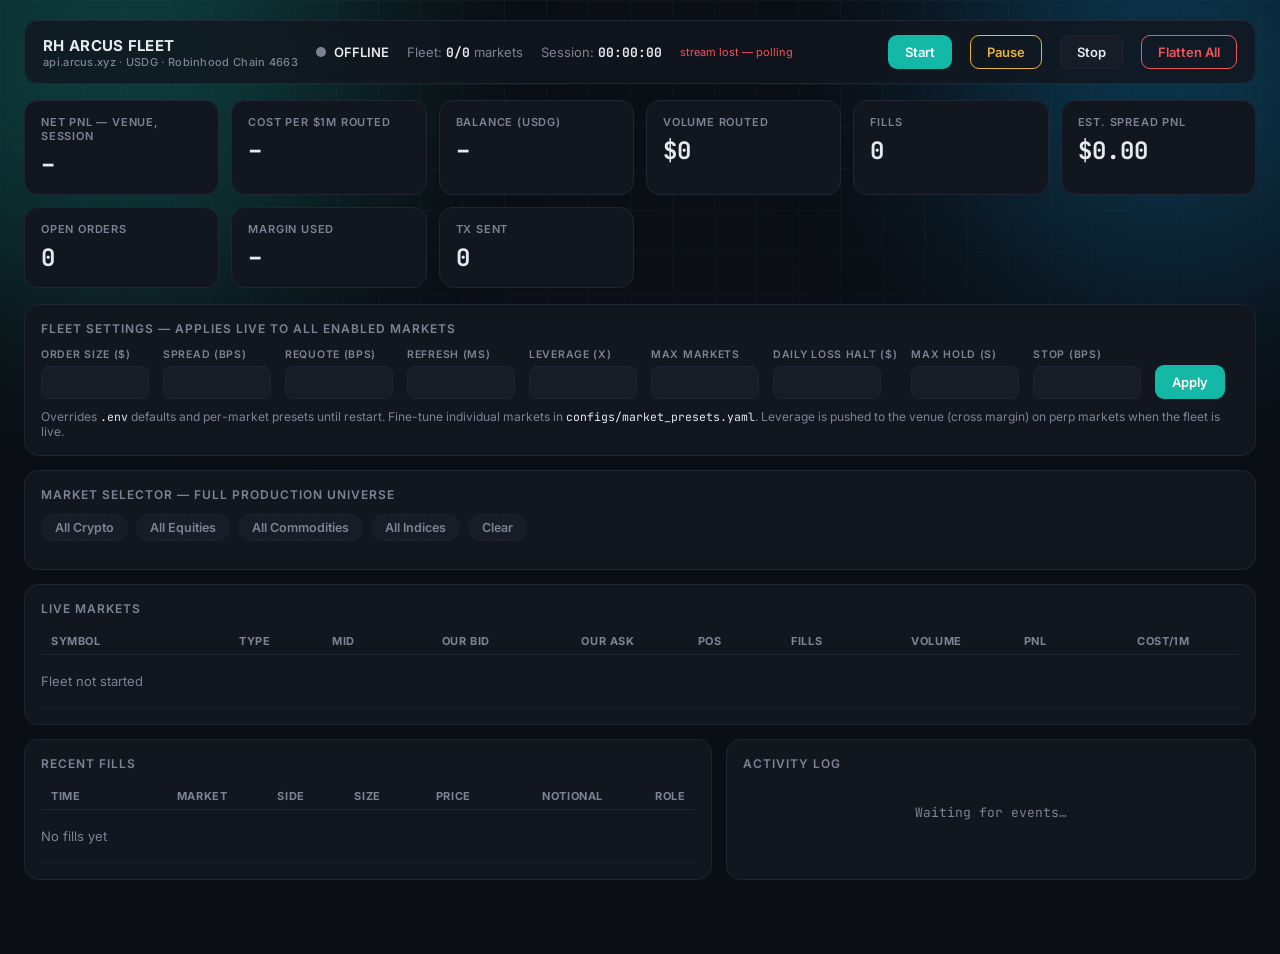
==== rh-arcus-fleet/web/index.html @ 4a1d4b0f "Add RH Arcus production perp market-making fleet. Reuse the Lighter fleet architecture on Arcus (Rob" ====
<!DOCTYPE html>
<html lang="en">
<head>
<meta charset="utf-8" />
<meta name="viewport" content="width=device-width, initial-scale=1" />
<title>RH Arcus Fleet</title>
<link rel="preconnect" href="https://fonts.googleapis.com" />
<link href="https://fonts.googleapis.com/css2?family=Inter:wght@400;500;600;700&family=JetBrains+Mono:wght@400;500;600&display=swap" rel="stylesheet" />
<style>
:root {
  --bg: #0b0e14; --panel: #12161f; --panel2: #171c27; --accent: #14b8a6;
  --pos: #3ecf8e; --neg: #f2545b; --warn: #e8b339; --muted: #7c8494;
  --line: #1f2532; --text: #e6e9f0;
}
* { box-sizing: border-box; margin: 0; padding: 0; }
html, body { height: 100%; }
body {
  background: var(--bg); color: var(--text);
  font-family: Inter, system-ui, sans-serif; font-size: 14px;
  overflow-x: hidden;
}
.mono { font-family: "JetBrains Mono", ui-monospace, monospace; font-variant-numeric: tabular-nums; }
/* backdrop: grid overlay + gradient blobs */
.backdrop { position: fixed; inset: 0; z-index: -1; overflow: hidden; }
.backdrop::before {
  content: ""; position: absolute; inset: 0;
  background-image: linear-gradient(var(--line) 1px, transparent 1px),
    linear-gradient(90deg, var(--line) 1px, transparent 1px);
  background-size: 42px 42px; opacity: .35;
  mask-image: radial-gradient(ellipse 90% 70% at 50% 0%, black 30%, transparent 80%);
}
.blob { position: absolute; border-radius: 50%; filter: blur(110px); opacity: .28; }
.blob.a { width: 480px; height: 480px; background: #14b8a6; top: -180px; left: -120px; }
.blob.b { width: 420px; height: 420px; background: #0ea5e9; top: -140px; right: -100px; }

.wrap { max-width: 1280px; margin: 0 auto; padding: 20px 24px 60px; }

/* ── header ─────────────────────────────────────────── */
header {
  display: flex; align-items: center; gap: 18px; flex-wrap: wrap;
  background: color-mix(in srgb, var(--panel) 82%, transparent);
  border: 1px solid var(--line); border-radius: 14px; padding: 14px 18px;
  backdrop-filter: blur(8px);
}
.brand { font-weight: 700; font-size: 15px; letter-spacing: .3px; }
.brand small { color: var(--muted); font-weight: 500; display: block; font-size: 11px; }
.live { display: flex; align-items: center; gap: 8px; font-weight: 600; font-size: 13px; }
.dot { width: 10px; height: 10px; border-radius: 50%; background: var(--muted); }
.dot.on { background: var(--pos); box-shadow: 0 0 0 0 rgba(62,207,142,.6); animation: pulse 1.6s infinite; }
.dot.paused { background: var(--warn); }
@keyframes pulse {
  0% { box-shadow: 0 0 0 0 rgba(62,207,142,.55); }
  70% { box-shadow: 0 0 0 9px rgba(62,207,142,0); }
  100% { box-shadow: 0 0 0 0 rgba(62,207,142,0); }
}
.hmeta { color: var(--muted); font-size: 13px; }
.hmeta b { color: var(--text); }
.spacer { flex: 1; }
button {
  font: inherit; font-weight: 600; font-size: 13px; cursor: pointer;
  border-radius: 9px; border: 1px solid var(--line);
  background: var(--panel2); color: var(--text); padding: 8px 16px;
  transition: filter .15s, transform .05s;
}
button:hover { filter: brightness(1.25); }
button:active { transform: translateY(1px); }
button.primary { background: var(--accent); border-color: transparent; color: #fff; }
button.danger { background: transparent; border-color: var(--neg); color: var(--neg); }
button.warn { background: transparent; border-color: var(--warn); color: var(--warn); }

/* ── stat cards ─────────────────────────────────────── */
.cards { display: grid; grid-template-columns: repeat(auto-fit, minmax(170px, 1fr)); gap: 12px; margin: 16px 0; }
.card {
  background: var(--panel); border: 1px solid var(--line); border-radius: 14px;
  padding: 14px 16px;
}
.card .label { color: var(--muted); font-size: 11px; text-transform: uppercase; letter-spacing: .8px; font-weight: 600; }
.card .value { font-size: 24px; font-weight: 700; margin-top: 6px; }
.card .value.pos { color: var(--pos); } .card .value.neg { color: var(--neg); }

/* ── panels ─────────────────────────────────────────── */
.panel { background: var(--panel); border: 1px solid var(--line); border-radius: 14px; padding: 16px; margin-bottom: 14px; }
.panel h2 { font-size: 12px; text-transform: uppercase; letter-spacing: 1px; color: var(--muted); margin-bottom: 12px; font-weight: 600; }

/* ── fleet settings ─────────────────────────────────── */
.settings { display: flex; gap: 14px; flex-wrap: wrap; align-items: flex-end; }
.field { display: flex; flex-direction: column; gap: 5px; }
.field label { color: var(--muted); font-size: 10.5px; text-transform: uppercase; letter-spacing: .7px; font-weight: 600; }
.field input {
  font-family: "JetBrains Mono", ui-monospace, monospace; font-size: 13px;
  background: var(--panel2); color: var(--text);
  border: 1px solid var(--line); border-radius: 8px; padding: 7px 10px; width: 108px;
}
.field input:focus { outline: none; border-color: var(--accent); }
.settings-note { color: var(--muted); font-size: 12px; margin-top: 10px; }
.settings-note code { color: var(--text); font-family: "JetBrains Mono", monospace; font-size: 11.5px; }

/* ── pair pills ─────────────────────────────────────── */
.pillbar { display: flex; gap: 8px; flex-wrap: wrap; margin-bottom: 10px; }
.pill {
  border: 1px solid var(--line); background: var(--panel2); color: var(--muted);
  border-radius: 999px; padding: 5px 13px; font-size: 12.5px; font-weight: 600; cursor: pointer;
  transition: all .12s;
}
.pill:hover { color: var(--text); border-color: var(--muted); }
.pill.on { background: color-mix(in srgb, var(--accent) 22%, var(--panel2)); border-color: var(--accent); color: #99f6e4; }
.pill.groupbtn { border-style: dashed; }
.groups { margin-bottom: 12px; }
.pill-section { color: var(--muted); font-size: 11px; text-transform: uppercase; letter-spacing: .8px; margin: 10px 0 6px; font-weight: 600; }

/* ── tables ─────────────────────────────────────────── */
table { width: 100%; border-collapse: collapse; font-size: 13px; }
th { text-align: right; color: var(--muted); font-size: 11px; text-transform: uppercase; letter-spacing: .6px; padding: 6px 10px; border-bottom: 1px solid var(--line); }
th:first-child, td:first-child { text-align: left; }
td { text-align: right; padding: 7px 10px; border-bottom: 1px solid color-mix(in srgb, var(--line) 55%, transparent); }
tr:hover td { background: color-mix(in srgb, var(--panel2) 70%, transparent); }
.sym { font-weight: 700; }
.tag { font-size: 10.5px; padding: 2px 8px; border-radius: 999px; border: 1px solid var(--line); color: var(--muted); }
.pos-txt { color: var(--pos); } .neg-txt { color: var(--neg); } .muted { color: var(--muted); }
.side-buy { color: var(--pos); font-weight: 700; } .side-sell { color: var(--neg); font-weight: 700; }
.flatbtn { padding: 3px 10px; font-size: 11px; border-radius: 6px; }

/* ── activity log ───────────────────────────────────── */
.log { max-height: 320px; overflow-y: auto; font-size: 12.5px; line-height: 1.85; }
.log .row { display: flex; gap: 10px; white-space: nowrap; }
.log .t { color: var(--muted); }
.log .ok { color: var(--pos); } .log .warn { color: var(--warn); } .log .err { color: var(--neg); }
.log .msg { color: var(--text); overflow: hidden; text-overflow: ellipsis; }
.log::-webkit-scrollbar { width: 8px; } .log::-webkit-scrollbar-thumb { background: var(--line); border-radius: 4px; }
.empty { color: var(--muted); padding: 18px 0; text-align: center; font-size: 13px; }
.grid2 { display: grid; grid-template-columns: 1.3fr 1fr; gap: 14px; }
@media (max-width: 980px) { .grid2 { grid-template-columns: 1fr; } }
.conn-badge { font-size: 11px; color: var(--muted); }
.conn-badge.err { color: var(--neg); }
</style>
</head>
<body>
<div class="backdrop"><div class="blob a"></div><div class="blob b"></div></div>
<div class="wrap">

<header>
  <div class="brand">RH ARCUS FLEET<small>api.arcus.xyz &middot; USDG &middot; Robinhood Chain 4663</small></div>
  <div class="live"><span id="dot" class="dot"></span><span id="liveTxt">OFFLINE</span></div>
  <div class="hmeta">Fleet: <b id="fleetCount" class="mono">0/0</b> markets</div>
  <div class="hmeta">Session: <b id="sessionTime" class="mono">00:00:00</b></div>
  <div class="hmeta conn-badge" id="connBadge">connecting&hellip;</div>
  <div class="spacer"></div>
  <button class="primary" id="btnStart">Start</button>
  <button class="warn" id="btnPause">Pause</button>
  <button id="btnStop">Stop</button>
  <button class="danger" id="btnFlattenAll">Flatten All</button>
</header>

<div class="cards">
  <div class="card"><div class="label">Net PnL &mdash; Venue, Session</div><div class="value mono" id="stNet">&ndash;</div></div>
  <div class="card"><div class="label">Cost per $1M Routed</div><div class="value mono" id="stCost">&ndash;</div></div>
  <div class="card"><div class="label">Balance (USDG)</div><div class="value mono" id="stBalance">&ndash;</div></div>
  <div class="card"><div class="label">Volume Routed</div><div class="value mono" id="stVolume">$0</div></div>
  <div class="card"><div class="label">Fills</div><div class="value mono" id="stFills">0</div></div>
  <div class="card"><div class="label">Est. Spread PnL</div><div class="value mono" id="stPnl">$0.00</div></div>
  <div class="card"><div class="label">Open Orders</div><div class="value mono" id="stOrders">0</div></div>
  <div class="card"><div class="label">Margin Used</div><div class="value mono" id="stMargin">&ndash;</div></div>
  <div class="card"><div class="label">Tx Sent</div><div class="value mono" id="stTx">0</div></div>
</div>

<div class="panel">
  <h2>Fleet Settings &mdash; applies live to all enabled markets</h2>
  <div class="settings">
    <div class="field"><label>Order Size ($)</label><input id="cfgSize" type="number" min="10" step="5"></div>
    <div class="field"><label>Spread (bps)</label><input id="cfgSpread" type="number" min="0.01" step="0.01"></div>
    <div class="field"><label>Requote (bps)</label><input id="cfgRequote" type="number" min="0" step="0.01"></div>
    <div class="field"><label>Refresh (ms)</label><input id="cfgRefresh" type="number" min="1000" step="1000"></div>
    <div class="field"><label>Leverage (x)</label><input id="cfgLev" type="number" min="1" max="50" step="1"></div>
    <div class="field"><label>Max Markets</label><input id="cfgMax" type="number" min="1" max="200" step="1"></div>
    <div class="field"><label>Daily Loss Halt ($)</label><input id="cfgLoss" type="number" min="1" step="10"></div>
    <div class="field"><label>Max Hold (s)</label><input id="cfgHold" type="number" min="10" step="10"></div>
    <div class="field"><label>Stop (bps)</label><input id="cfgStop" type="number" min="1" step="1"></div>
    <button class="primary" id="btnApplyCfg">Apply</button>
  </div>
  <div class="settings-note">
    Overrides <code>.env</code> defaults and per-market presets until restart.
    Fine-tune individual markets in <code>configs/market_presets.yaml</code>.
    Leverage is pushed to the venue (cross margin) on perp markets when the fleet is live.
  </div>
</div>

<div class="panel">
  <h2>Market Selector &mdash; full production universe</h2>
  <div class="pillbar groups">
    <span class="pill groupbtn" data-group="crypto">All Crypto</span>
    <span class="pill groupbtn" data-group="equities">All Equities</span>
    <span class="pill groupbtn" data-group="commodities">All Commodities</span>
    <span class="pill groupbtn" data-group="indices">All Indices</span>
    <span class="pill groupbtn" data-group="clear">Clear</span>
  </div>
  <div id="pills"></div>
</div>

<div class="panel">
  <h2>Live Markets</h2>
  <div style="overflow-x:auto">
  <table>
    <thead><tr>
      <th>Symbol</th><th>Type</th><th>Mid</th><th>Our Bid</th><th>Our Ask</th>
      <th>Pos</th><th>Fills</th><th>Volume</th><th>PnL</th><th>Cost/1M</th><th></th>
    </tr></thead>
    <tbody id="marketRows"><tr><td colspan="11" class="empty">Fleet not started</td></tr></tbody>
  </table>
  </div>
</div>

<div class="grid2">
  <div class="panel">
    <h2>Recent Fills</h2>
    <div style="overflow-x:auto">
    <table>
      <thead><tr><th>Time</th><th>Market</th><th>Side</th><th>Size</th><th>Price</th><th>Notional</th><th>Role</th></tr></thead>
      <tbody id="fillRows"><tr><td colspan="7" class="empty">No fills yet</td></tr></tbody>
    </table>
    </div>
  </div>
  <div class="panel">
    <h2>Activity Log</h2>
    <div class="log mono" id="logBox"><div class="empty">Waiting for events&hellip;</div></div>
  </div>
</div>

</div>
<script>
"use strict";
const $ = (id) => document.getElementById(id);
let universe = [], enabledIds = new Set(), lastSnapshot = null, logInit = false;

const post = async (path, body) => {
  const resp = await fetch(path, {
    method: "POST", headers: {"Content-Type": "application/json"},
    body: JSON.stringify(body || {}),
  });
  if (!resp.ok) {
    const d = await resp.json().catch(() => ({}));
    if (d.error) alert(d.error);
  }
  return resp;
};

$("btnStart").onclick = () => post("/api/start");
$("btnPause").onclick = () => {
  const paused = lastSnapshot && lastSnapshot.stats.paused;
  post(paused ? "/api/resume" : "/api/pause");
};
$("btnStop").onclick = () => { if (confirm("Stop fleet? Cancels all quotes and flattens positions.")) post("/api/stop"); };
$("btnFlattenAll").onclick = () => { if (confirm("Flatten ALL positions and cancel every order?")) post("/api/flatten", {all: true}); };

const CFG_FIELDS = {
  cfgSize: "order_size_usd", cfgSpread: "spread_bps", cfgRequote: "requote_bps",
  cfgRefresh: "refresh_ms", cfgLev: "leverage", cfgMax: "max_concurrent_markets",
  cfgLoss: "daily_loss_usd", cfgHold: "max_hold_s", cfgStop: "adverse_stop_bps",
};
let cfgLoaded = false;
function fillConfig(cfg, force) {
  if (!cfg || (cfgLoaded && !force)) return;
  // don't clobber a field the user is currently editing
  for (const [id, key] of Object.entries(CFG_FIELDS)) {
    const el = $(id);
    if (document.activeElement !== el) el.value = cfg[key];
  }
  cfgLoaded = true;
}
$("btnApplyCfg").onclick = async () => {
  const body = {};
  for (const [id, key] of Object.entries(CFG_FIELDS)) {
    const v = $(id).value;
    if (v !== "") body[key] = Number(v);
  }
  const resp = await post("/api/config", body);
  if (resp.ok) {
    const d = await resp.json();
    fillConfig(d.config, true);
    $("btnApplyCfg").textContent = "Applied \u2713";
    setTimeout(() => { $("btnApplyCfg").textContent = "Apply"; }, 1500);
  }
};

document.querySelectorAll(".groupbtn").forEach((el) => {
  el.onclick = async () => {
    const group = el.dataset.group;
    if (group === "clear") {
      for (const m of universe) if (enabledIds.has(m.market_id)) await post("/api/toggle", {symbol: m.symbol, enabled: false});
      return;
    }
    for (const m of universe) if (m.group === group && !enabledIds.has(m.market_id)) await post("/api/toggle", {symbol: m.symbol, enabled: true});
  };
});

function fmtUsd(v, dp = 0) {
  if (v == null || isNaN(v)) return "\u2013";
  const sign = v < 0 ? "-" : "";
  return sign + "$" + Math.abs(v).toLocaleString(undefined, {maximumFractionDigits: dp, minimumFractionDigits: dp});
}
function fmtNum(v, dp = 6) {
  if (v == null || isNaN(v)) return "\u2013";
  return Number(v).toLocaleString(undefined, {maximumFractionDigits: dp});
}
function fmtTime(ts) {
  return new Date(ts * 1000).toTimeString().slice(0, 8);
}
function fmtDur(s) {
  const h = String(Math.floor(s / 3600)).padStart(2, "0");
  const m = String(Math.floor((s % 3600) / 60)).padStart(2, "0");
  const x = String(Math.floor(s % 60)).padStart(2, "0");
  return `${h}:${m}:${x}`;
}

function renderPills() {
  const box = $("pills");
  const groups = [["crypto", "Crypto Perps"], ["equities", "Equity Perps"], ["commodities", "Commodity Perps"], ["indices", "Index Perps"]];
  let html = "";
  for (const [g, title] of groups) {
    const markets = universe.filter((m) => m.group === g);
    if (!markets.length) continue;
    html += `<div class="pill-section">${title} (${markets.length})</div><div class="pillbar">`;
    for (const m of markets) {
      const on = enabledIds.has(m.market_id) ? " on" : "";
      html += `<span class="pill${on}" data-sym="${m.symbol}" data-id="${m.market_id}">${on ? "\u2713 " : ""}${m.symbol}</span>`;
    }
    html += "</div>";
  }
  box.innerHTML = html || '<div class="empty">Discovering markets\u2026</div>';
  box.querySelectorAll(".pill").forEach((el) => {
    el.onclick = () => post("/api/toggle", {symbol: el.dataset.sym, enabled: !enabledIds.has(Number(el.dataset.id))});
  });
}

function render(snap) {
  lastSnapshot = snap;
  fillConfig(snap.config, false);
  const st = snap.stats;
  universe = snap.universe || universe;
  enabledIds = new Set(snap.enabled_ids || []);

  const dot = $("dot");
  dot.className = "dot" + (st.running ? (st.paused ? " paused" : " on") : (st.view_only ? " paused" : ""));
  $("liveTxt").textContent = st.running ? (st.paused ? "PAUSED" : "LIVE")
    : (st.view_only ? "VIEW ONLY" : "OFFLINE");
  $("btnPause").textContent = st.paused ? "Resume" : "Pause";
  $("fleetCount").textContent = `${st.markets_enabled}/${st.markets_total}`;
  $("sessionTime").textContent = st.running ? fmtDur(st.session_seconds) : "00:00:00";
  $("stVolume").textContent = fmtUsd(st.volume_usd, st.volume_usd < 1000 ? 2 : 0);
  $("stFills").textContent = st.fills;
  const pnlEl = $("stPnl");
  pnlEl.textContent = fmtUsd(st.pnl, 2).replace("$", st.pnl >= 0 ? "+$" : "$");
  pnlEl.className = "value mono " + (st.pnl >= 0 ? "pos" : "neg");
  $("stOrders").textContent = st.open_orders;
  $("stMargin").textContent = st.margin_used == null ? "\u2013" : Math.round(st.margin_used * 100) + "%";
  $("stTx").textContent = st.sent_tx;
  $("stBalance").textContent = st.balance == null ? "\u2013" : fmtUsd(st.balance, 2);
  const netEl = $("stNet");
  if (st.net_pnl == null) {
    netEl.textContent = "\u2013"; netEl.className = "value mono";
  } else {
    netEl.textContent = (st.net_pnl >= 0 ? "+" : "") + fmtUsd(st.net_pnl, 2).replace("+", "");
    netEl.className = "value mono " + (st.net_pnl >= 0 ? "pos" : "neg");
  }
  const costEl = $("stCost");
  if (st.cost_per_million == null) {
    costEl.textContent = "\u2013"; costEl.className = "value mono";
  } else {
    // positive = you PAY per $1M routed (red); negative = you EARN (green)
    costEl.textContent = fmtUsd(st.cost_per_million, 0) + "/M";
    costEl.className = "value mono " + (st.cost_per_million <= 0 ? "pos" : "neg");
  }

  renderPills();

  const rows = snap.markets || [];
  $("marketRows").innerHTML = rows.length ? rows.map((r) => `
    <tr>
      <td class="sym">${r.symbol}</td>
      <td><span class="tag">${r.type}</span></td>
      <td class="mono">${fmtNum(r.mid)}</td>
      <td class="mono">${fmtNum(r.our_bid)}</td>
      <td class="mono">${fmtNum(r.our_ask)}</td>
      <td class="mono ${r.position > 0 ? "pos-txt" : r.position < 0 ? "neg-txt" : "muted"}">${r.position ? (r.position > 0 ? "+" : "") + fmtNum(r.position) : "0"}</td>
      <td class="mono">${r.fills}</td>
      <td class="mono">${fmtUsd(r.volume_usd, 0)}</td>
      <td class="mono ${r.pnl >= 0 ? "pos-txt" : "neg-txt"}">${r.pnl >= 0 ? "+" : ""}${fmtUsd(r.pnl, 2).replace("+", "")}</td>
      <td class="mono ${r.cost_per_million == null ? "muted" : (r.cost_per_million <= 0 ? "pos-txt" : "neg-txt")}">${r.cost_per_million == null ? "\u2013" : fmtUsd(r.cost_per_million, 0)}</td>
      <td><button class="flatbtn danger" onclick="post('/api/flatten',{symbol:'${r.symbol}'})">Flatten</button></td>
    </tr>`).join("") : '<tr><td colspan="11" class="empty">Fleet not started</td></tr>';

  const fills = snap.fills || [];
  $("fillRows").innerHTML = fills.length ? fills.slice(0, 20).map((f) => `
    <tr>
      <td class="mono muted">${fmtTime(f.ts)}</td>
      <td class="sym">${f.symbol}</td>
      <td class="side-${f.side.toLowerCase()}">${f.side}</td>
      <td class="mono">${fmtNum(f.size)}</td>
      <td class="mono">${fmtNum(f.price)}</td>
      <td class="mono">${fmtUsd(f.notional, 2)}</td>
      <td><span class="tag">${f.role}</span></td>
    </tr>`).join("") : '<tr><td colspan="7" class="empty">No fills yet</td></tr>';
}

function appendEvents(events) {
  if (!events || !events.length) return;
  const box = $("logBox");
  if (!logInit) { box.innerHTML = ""; logInit = true; }
  const icons = {ok: "\u2713", warn: "\u26a0", err: "\u2717"};
  const atBottom = box.scrollHeight - box.scrollTop - box.clientHeight < 40;
  for (const e of events) {
    const row = document.createElement("div");
    row.className = "row";
    row.innerHTML = `<span class="t">${fmtTime(e.ts)}</span><span class="${e.level}">${icons[e.level] || "\u00b7"}</span><span class="${e.level}" style="min-width:44px">${e.tag}</span><span style="min-width:66px;font-weight:600">${e.symbol || ""}</span><span class="msg">${e.message}</span>`;
    box.appendChild(row);
  }
  while (box.children.length > 400) box.removeChild(box.firstChild);
  if (atBottom) box.scrollTop = box.scrollHeight;
}

// ── live stream with polling fallback ──────────────────────────────────────
let ws = null, pollTimer = null, reconnectPending = false, reconnectDelay = 3000;
function startPolling() {
  if (pollTimer) return; // never stack intervals
  pollTimer = setInterval(async () => {
    try { render(await (await fetch("/api/status")).json()); } catch {}
  }, 3000);
}
function stopPolling() {
  if (pollTimer) { clearInterval(pollTimer); pollTimer = null; }
}
function connect() {
  const proto = location.protocol === "https:" ? "wss" : "ws";
  ws = new WebSocket(`${proto}://${location.host}/api/stream`);
  ws.onopen = () => {
    $("connBadge").textContent = "stream connected"; $("connBadge").className = "hmeta conn-badge";
    stopPolling(); reconnectDelay = 3000;
  };
  ws.onmessage = (ev) => {
    const d = JSON.parse(ev.data);
    if (d.snapshot) render(d.snapshot);
    appendEvents(d.events);
  };
  ws.onerror = () => { try { ws.close(); } catch {} };
  ws.onclose = () => {
    $("connBadge").textContent = "stream lost \u2014 polling"; $("connBadge").className = "hmeta conn-badge err";
    startPolling();
    if (reconnectPending) return; // one reconnect attempt in flight at a time
    reconnectPending = true;
    setTimeout(() => { reconnectPending = false; connect(); }, reconnectDelay);
    reconnectDelay = Math.min(reconnectDelay * 2, 30000);
  };
}
fetch("/api/status").then((r) => r.json()).then(render).catch(() => {});
connect();
</script>
</body>
</html>
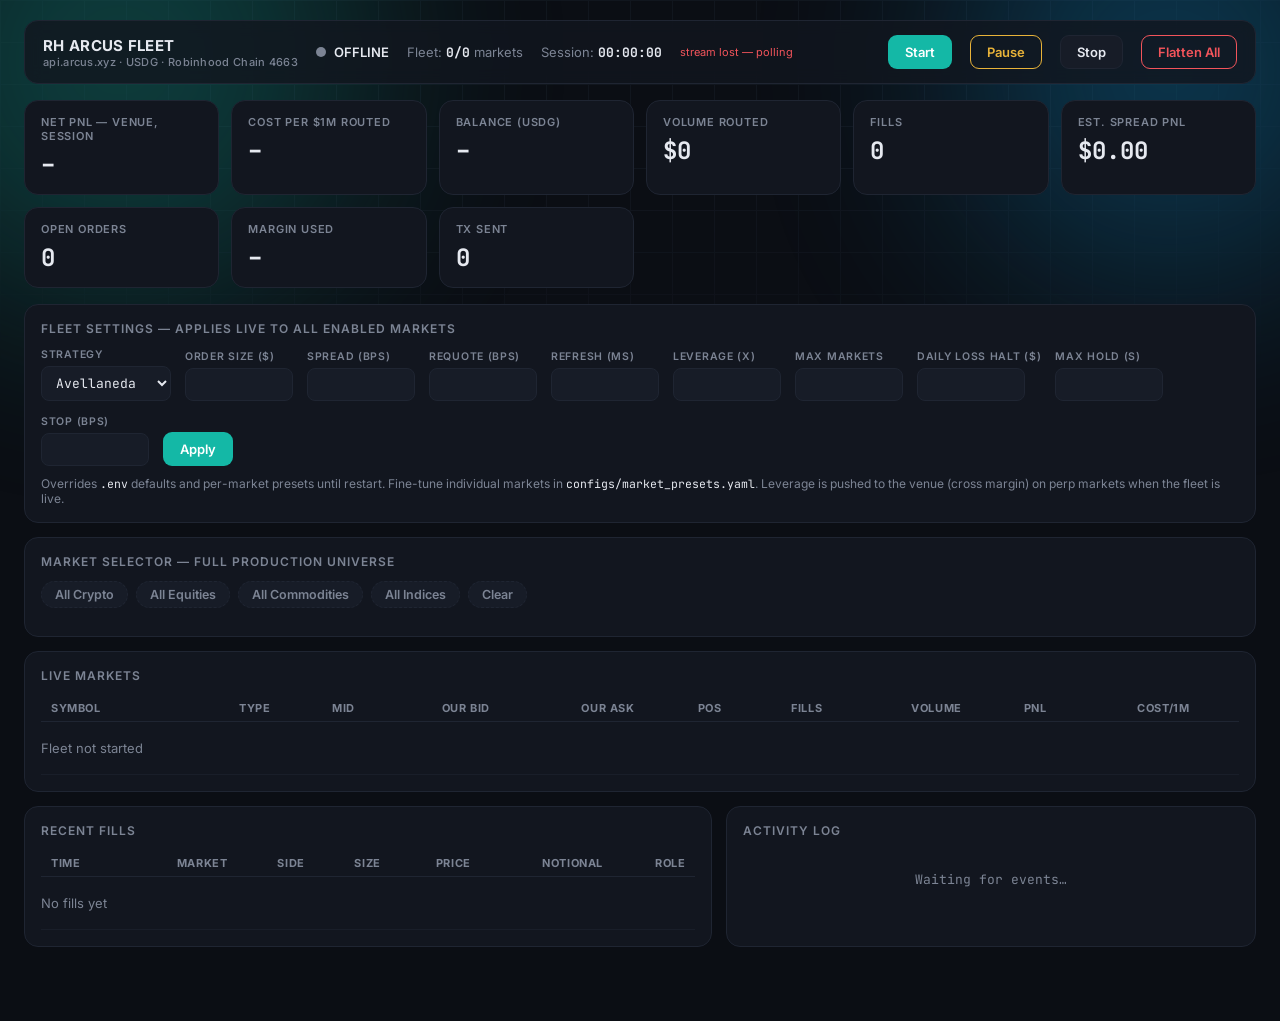
==== commit 84ce672b: "Port the switchable strategy pack from rh-lighter-fleet core/strategies.py (avellaneda default, mid " ====
--- a/rh-arcus-fleet/web/index.html
+++ b/rh-arcus-fleet/web/index.html
@@ -86,12 +86,13 @@
 .settings { display: flex; gap: 14px; flex-wrap: wrap; align-items: flex-end; }
 .field { display: flex; flex-direction: column; gap: 5px; }
 .field label { color: var(--muted); font-size: 10.5px; text-transform: uppercase; letter-spacing: .7px; font-weight: 600; }
-.field input {
+.field input, .field select {
   font-family: "JetBrains Mono", ui-monospace, monospace; font-size: 13px;
   background: var(--panel2); color: var(--text);
   border: 1px solid var(--line); border-radius: 8px; padding: 7px 10px; width: 108px;
 }
-.field input:focus { outline: none; border-color: var(--accent); }
+.field select { width: 130px; cursor: pointer; }
+.field input:focus, .field select:focus { outline: none; border-color: var(--accent); }
 .settings-note { color: var(--muted); font-size: 12px; margin-top: 10px; }
 .settings-note code { color: var(--text); font-family: "JetBrains Mono", monospace; font-size: 11.5px; }
 
@@ -166,6 +167,16 @@
 <div class="panel">
   <h2>Fleet Settings &mdash; applies live to all enabled markets</h2>
   <div class="settings">
+    <div class="field"><label>Strategy</label>
+      <select id="cfgStrategy">
+        <option value="avellaneda">Avellaneda</option>
+        <option value="mid">Mid (&plusmn;offset)</option>
+        <option value="grid">Grid</option>
+        <option value="rgrid">RGrid</option>
+        <option value="dgrid">DGrid</option>
+        <option value="signal">Signal (RSI)</option>
+      </select>
+    </div>
     <div class="field"><label>Order Size ($)</label><input id="cfgSize" type="number" min="10" step="5"></div>
     <div class="field"><label>Spread (bps)</label><input id="cfgSpread" type="number" min="0.01" step="0.01"></div>
     <div class="field"><label>Requote (bps)</label><input id="cfgRequote" type="number" min="0" step="0.01"></div>
@@ -256,6 +267,7 @@
   cfgRefresh: "refresh_ms", cfgLev: "leverage", cfgMax: "max_concurrent_markets",
   cfgLoss: "daily_loss_usd", cfgHold: "max_hold_s", cfgStop: "adverse_stop_bps",
 };
+const CFG_SELECTS = { cfgStrategy: "strategy" };
 let cfgLoaded = false;
 function fillConfig(cfg, force) {
   if (!cfg || (cfgLoaded && !force)) return;
@@ -264,6 +276,10 @@
     const el = $(id);
     if (document.activeElement !== el) el.value = cfg[key];
   }
+  for (const [id, key] of Object.entries(CFG_SELECTS)) {
+    const el = $(id);
+    if (document.activeElement !== el && cfg[key] != null) el.value = cfg[key];
+  }
   cfgLoaded = true;
 }
 $("btnApplyCfg").onclick = async () => {
@@ -271,6 +287,9 @@
   for (const [id, key] of Object.entries(CFG_FIELDS)) {
     const v = $(id).value;
     if (v !== "") body[key] = Number(v);
+  }
+  for (const [id, key] of Object.entries(CFG_SELECTS)) {
+    body[key] = $(id).value;
   }
   const resp = await post("/api/config", body);
   if (resp.ok) {
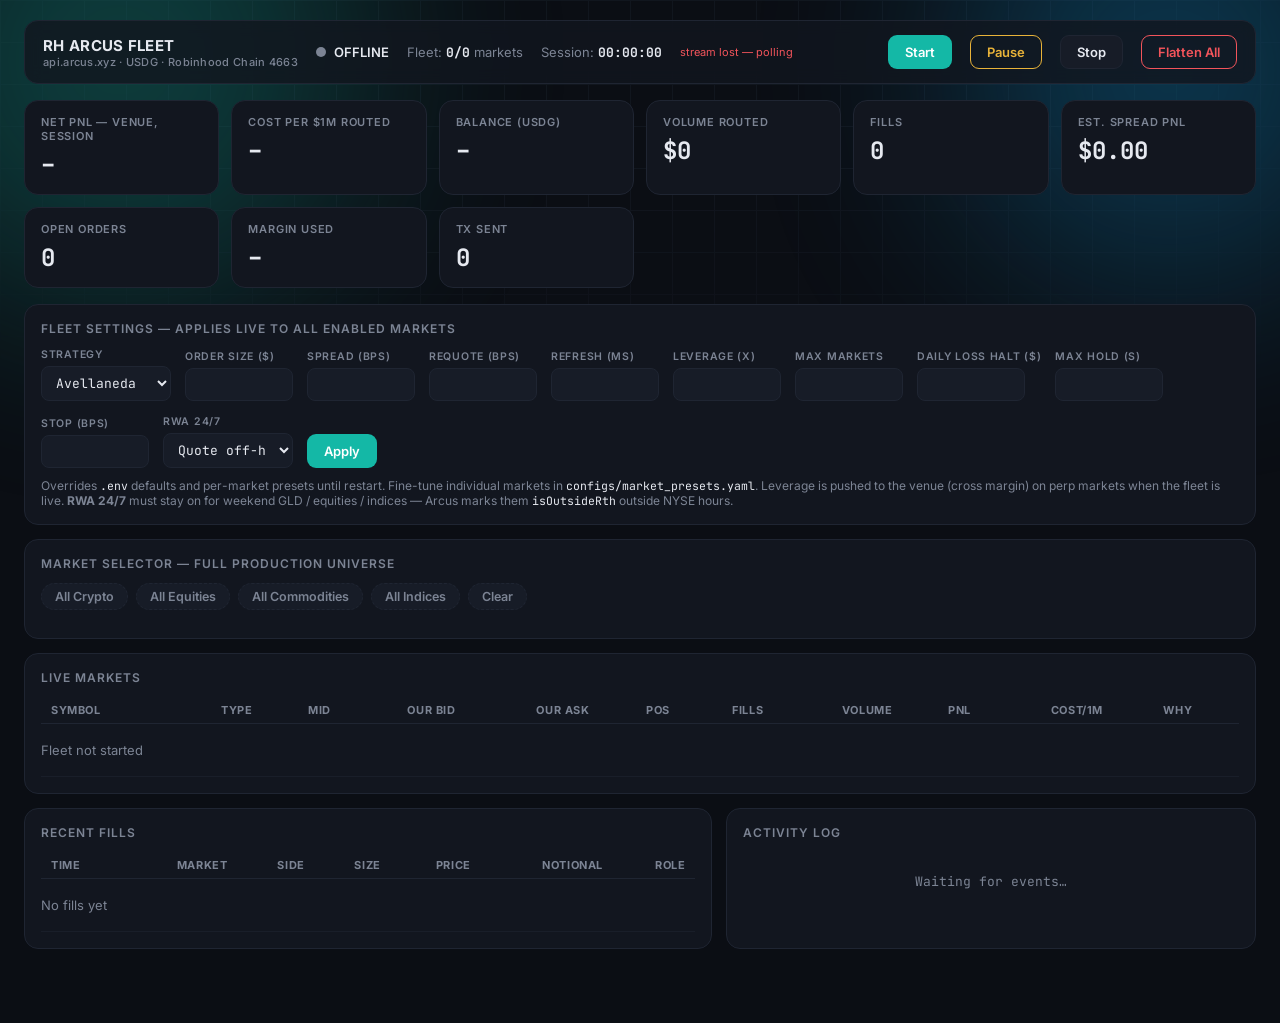
==== commit 9f3a143c: "Fix Arcus GLD fills: quote weekend RWA and improve wide books Saturday GLD is isOutsideRth with a 12" ====
--- a/rh-arcus-fleet/web/index.html
+++ b/rh-arcus-fleet/web/index.html
@@ -186,12 +186,19 @@
     <div class="field"><label>Daily Loss Halt ($)</label><input id="cfgLoss" type="number" min="1" step="10"></div>
     <div class="field"><label>Max Hold (s)</label><input id="cfgHold" type="number" min="10" step="10"></div>
     <div class="field"><label>Stop (bps)</label><input id="cfgStop" type="number" min="1" step="1"></div>
+    <div class="field"><label>RWA 24/7</label>
+      <select id="cfgRwa">
+        <option value="true">Quote off-hours</option>
+        <option value="false">RTH only</option>
+      </select>
+    </div>
     <button class="primary" id="btnApplyCfg">Apply</button>
   </div>
   <div class="settings-note">
     Overrides <code>.env</code> defaults and per-market presets until restart.
     Fine-tune individual markets in <code>configs/market_presets.yaml</code>.
     Leverage is pushed to the venue (cross margin) on perp markets when the fleet is live.
+    <b>RWA 24/7</b> must stay on for weekend GLD / equities / indices — Arcus marks them <code>isOutsideRth</code> outside NYSE hours.
   </div>
 </div>
 
@@ -213,9 +220,9 @@
   <table>
     <thead><tr>
       <th>Symbol</th><th>Type</th><th>Mid</th><th>Our Bid</th><th>Our Ask</th>
-      <th>Pos</th><th>Fills</th><th>Volume</th><th>PnL</th><th>Cost/1M</th><th></th>
+      <th>Pos</th><th>Fills</th><th>Volume</th><th>PnL</th><th>Cost/1M</th><th>Why</th><th></th>
     </tr></thead>
-    <tbody id="marketRows"><tr><td colspan="11" class="empty">Fleet not started</td></tr></tbody>
+    <tbody id="marketRows"><tr><td colspan="12" class="empty">Fleet not started</td></tr></tbody>
   </table>
   </div>
 </div>
@@ -267,7 +274,7 @@
   cfgRefresh: "refresh_ms", cfgLev: "leverage", cfgMax: "max_concurrent_markets",
   cfgLoss: "daily_loss_usd", cfgHold: "max_hold_s", cfgStop: "adverse_stop_bps",
 };
-const CFG_SELECTS = { cfgStrategy: "strategy" };
+const CFG_SELECTS = { cfgStrategy: "strategy", cfgRwa: "quote_rwa_off_hours" };
 let cfgLoaded = false;
 function fillConfig(cfg, force) {
   if (!cfg || (cfgLoaded && !force)) return;
@@ -278,7 +285,7 @@
   }
   for (const [id, key] of Object.entries(CFG_SELECTS)) {
     const el = $(id);
-    if (document.activeElement !== el && cfg[key] != null) el.value = cfg[key];
+    if (document.activeElement !== el && cfg[key] != null) el.value = String(cfg[key]);
   }
   cfgLoaded = true;
 }
@@ -404,8 +411,9 @@
       <td class="mono">${fmtUsd(r.volume_usd, 0)}</td>
       <td class="mono ${r.pnl >= 0 ? "pos-txt" : "neg-txt"}">${r.pnl >= 0 ? "+" : ""}${fmtUsd(r.pnl, 2).replace("+", "")}</td>
       <td class="mono ${r.cost_per_million == null ? "muted" : (r.cost_per_million <= 0 ? "pos-txt" : "neg-txt")}">${r.cost_per_million == null ? "\u2013" : fmtUsd(r.cost_per_million, 0)}</td>
+      <td class="muted" style="max-width:220px;white-space:nowrap;overflow:hidden;text-overflow:ellipsis" title="${(r.reason || "").replace(/"/g, "&quot;")}">${r.reason || (r.outside_rth ? "off-hours" : "")}</td>
       <td><button class="flatbtn danger" onclick="post('/api/flatten',{symbol:'${r.symbol}'})">Flatten</button></td>
-    </tr>`).join("") : '<tr><td colspan="11" class="empty">Fleet not started</td></tr>';
+    </tr>`).join("") : '<tr><td colspan="12" class="empty">Fleet not started</td></tr>';
 
   const fills = snap.fills || [];
   $("fillRows").innerHTML = fills.length ? fills.slice(0, 20).map((f) => `
